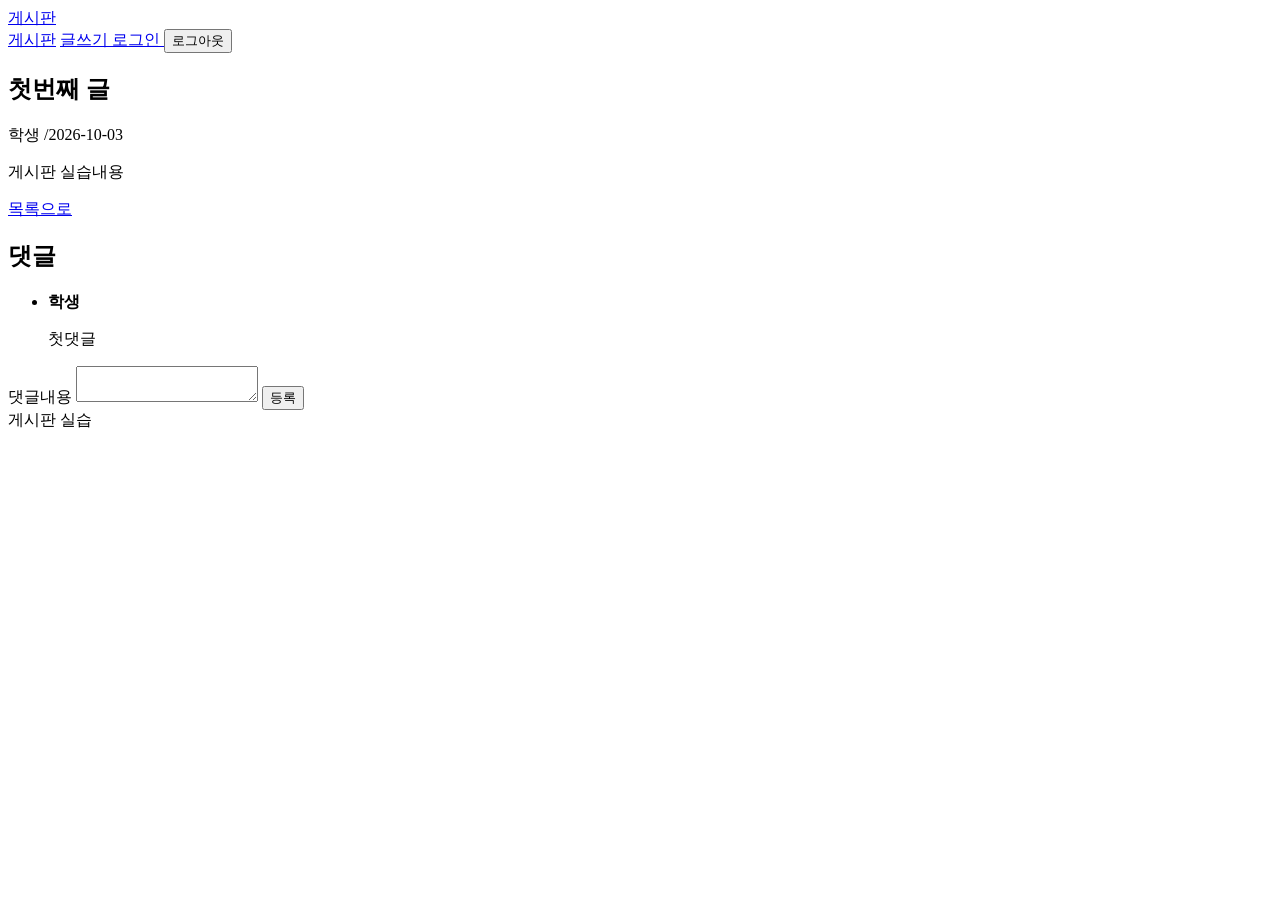
==== detail.html @ fdbb1ca3 "로그인" ====
<!DOCTYPE html>
<html>

<head>
    <meta charset="UTF-8">
    <title>게시판</title>
</head>

<body>
    <header>
        <a class="brand" id="" href="index.html"> 게시판</a>
        <nav>
            <a href="index.html">게시판</a>
            <a class="write-link" href="write.html"> 글쓰기 </a>
            <a class="login-link" href="login.html"> 로그인 </a>
            <button class="logout-button" type="button"> 로그아웃</button>
        </nav>
    </header>
    <main>
        <article>
            <h1 id="post-title">첫번째 글</h1>
            <p id="post-meta" class="meta">학생 /2026-10-03</p>
            <p id="post-content">게시판 실습내용</p>
        </article>
        <a href="index.html">목록으로</a>

        <section id="comments-section">
            <h2>댓글</h2>
            <!---댓글 목록영역----->
            <ul>
                <li>
                    <strong>학생</strong>
                    <p>첫댓글</p>
                </li>
            </ul>
            <!---댓글 입력창----->

            <form id="comment-form">
                <label>댓글내용</label>
                <textarea id="comment-content" name="content" required></textarea>
                <button type="button">등록</button>
            </form>
        </section>

    </main>
    <footer>

        게시판 실습
    </footer>

</body>

</html>
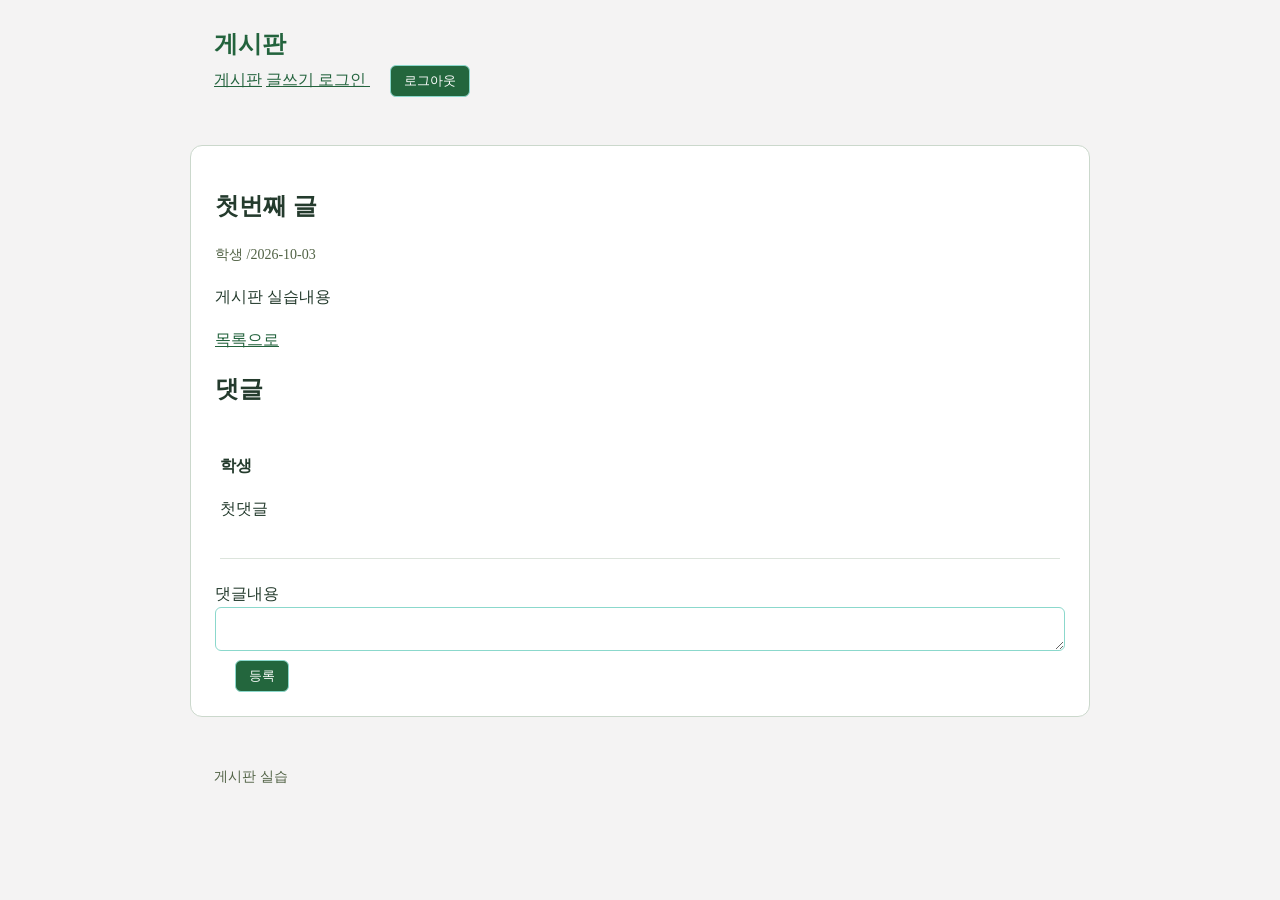
==== commit dba4923f: "스타일시트 추가" ====
--- a/detail.html
+++ b/detail.html
@@ -4,6 +4,7 @@
 <head>
     <meta charset="UTF-8">
     <title>게시판</title>
+    <link rel="stylesheet" href="style.css">
 </head>
 
 <body>
--- a/style.css
+++ b/style.css
@@ -0,0 +1,88 @@
+* {
+    box-sizing: border-box;
+
+}
+
+body {
+    margin: 0;
+    background: #f4f3f3;
+    color: #243b2d;
+    line-height: 1.7;
+
+}
+
+header,
+main,
+footer {
+    width: 92%;
+    max-width: 900px;
+    margin: 0 auto;
+    padding: 24px;
+
+}
+
+main {
+    margin-top: 24px;
+    margin-bottom: 24px;
+    background: white;
+    border: 1px solid #cbd8cc;
+    border-radius: 12px;
+
+}
+
+a {
+    color: #23633d
+}
+
+h1,
+h2 {
+    line-height: 1.4;
+}
+
+.brand {
+    font-size: 24px;
+    font-weight: bold;
+    text-decoration: none;
+}
+
+.meta,
+footer {
+    color: #526346;
+    font-size: 14px;
+}
+
+ul {
+    list-style: none;
+    padding: 5px;
+}
+
+li {
+    padding: 20px 0;
+    border-bottom: 1px solid #dce4dc;
+}
+
+button,
+input,
+textarea {
+    padding: 6px 13px;
+    border: 1px solid #8bd8cc;
+    border-radius: 6px;
+
+}
+
+button {
+    background: #23663d;
+    color: white;
+    cursor: pointer;
+    margin-right: 20px;
+    margin-left: 20px;
+
+}
+
+input,
+textarea {
+    width: 100%;
+    background: white;
+    color: #243b2d;
+
+}
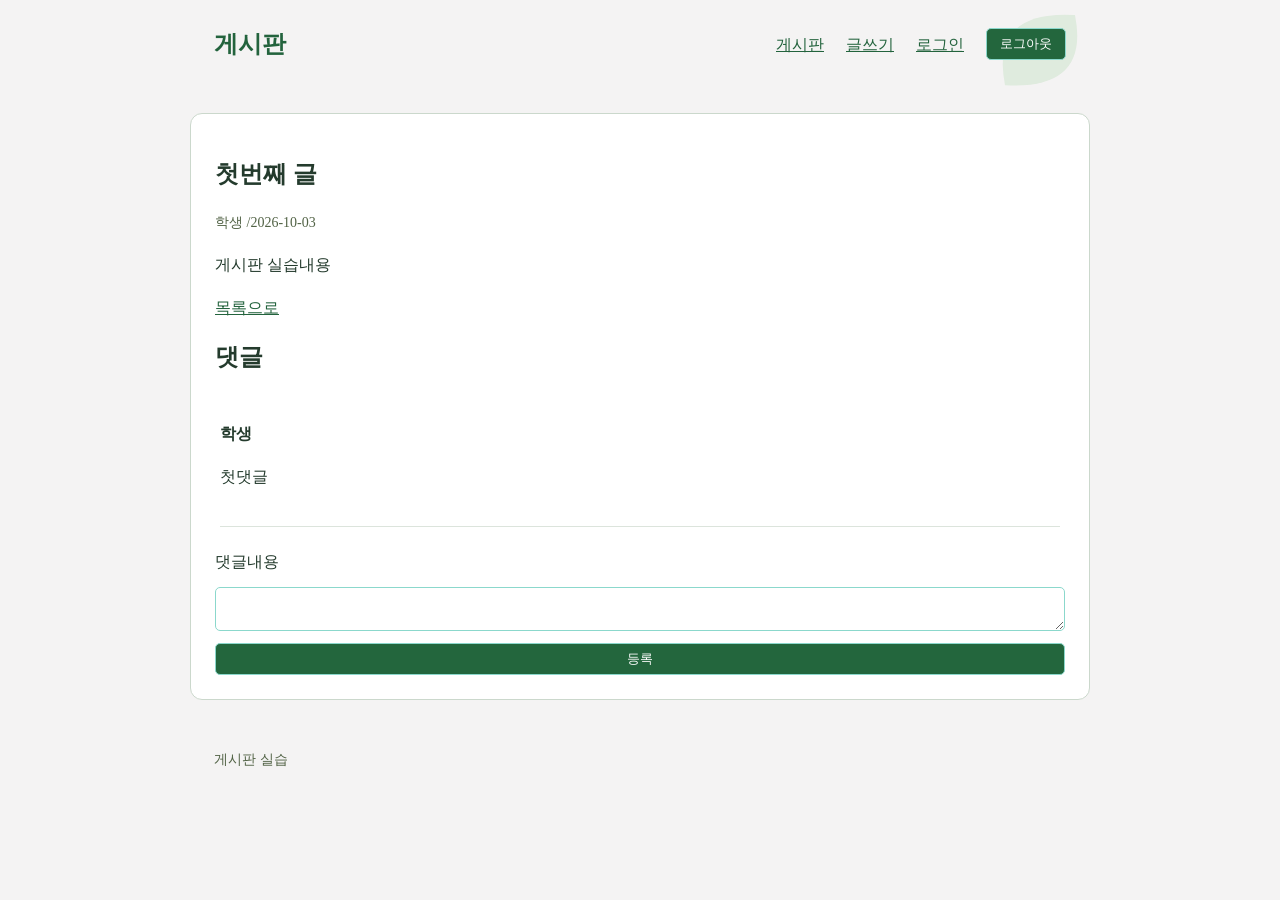
==== commit 94fdbca7: "css플렉스 적용" ====
--- a/detail.html
+++ b/detail.html
@@ -28,7 +28,7 @@
         <section id="comments-section">
             <h2>댓글</h2>
             <!---댓글 목록영역----->
-            <ul>
+            <ul id="comment-list">
                 <li>
                     <strong>학생</strong>
                     <p>첫댓글</p>
--- a/style.css
+++ b/style.css
@@ -66,7 +66,7 @@
 textarea {
     padding: 6px 13px;
     border: 1px solid #8bd8cc;
-    border-radius: 6px;
+    border-radius: 5px;
 
 }
 
@@ -74,8 +74,7 @@
     background: #23663d;
     color: white;
     cursor: pointer;
-    margin-right: 20px;
-    margin-left: 20px;
+
 
 }
 
@@ -85,4 +84,51 @@
     background: white;
     color: #243b2d;
 
+}
+
+header {
+    display: flex;
+    align-items: center;
+    justify-content: space-between;
+    flex-wrap: wrap;
+    gap: 16px;
+    background-image: url('images/leaf.svg');
+    background-repeat: no-repeat;
+    background-position: right top;
+}
+
+nav,
+.meta,
+.pagination {
+    display: flex;
+    align-items: center;
+    gap: 22px;
+}
+
+.pagination {
+    justify-content: center;
+    margin-top: 24px;
+
+}
+
+form {
+    display: flex;
+    flex-direction: column;
+    gap: 12px;
+}
+
+#post-content,
+#comment-list p {
+    white-space: pre-wrap;
+    overflow-wrap: anywhere;
+
+}
+
+.post-list a {
+    overflow-wrap: anywhere;
+}
+
+img {
+    max-width: 100%;
+    height: auto;
 }
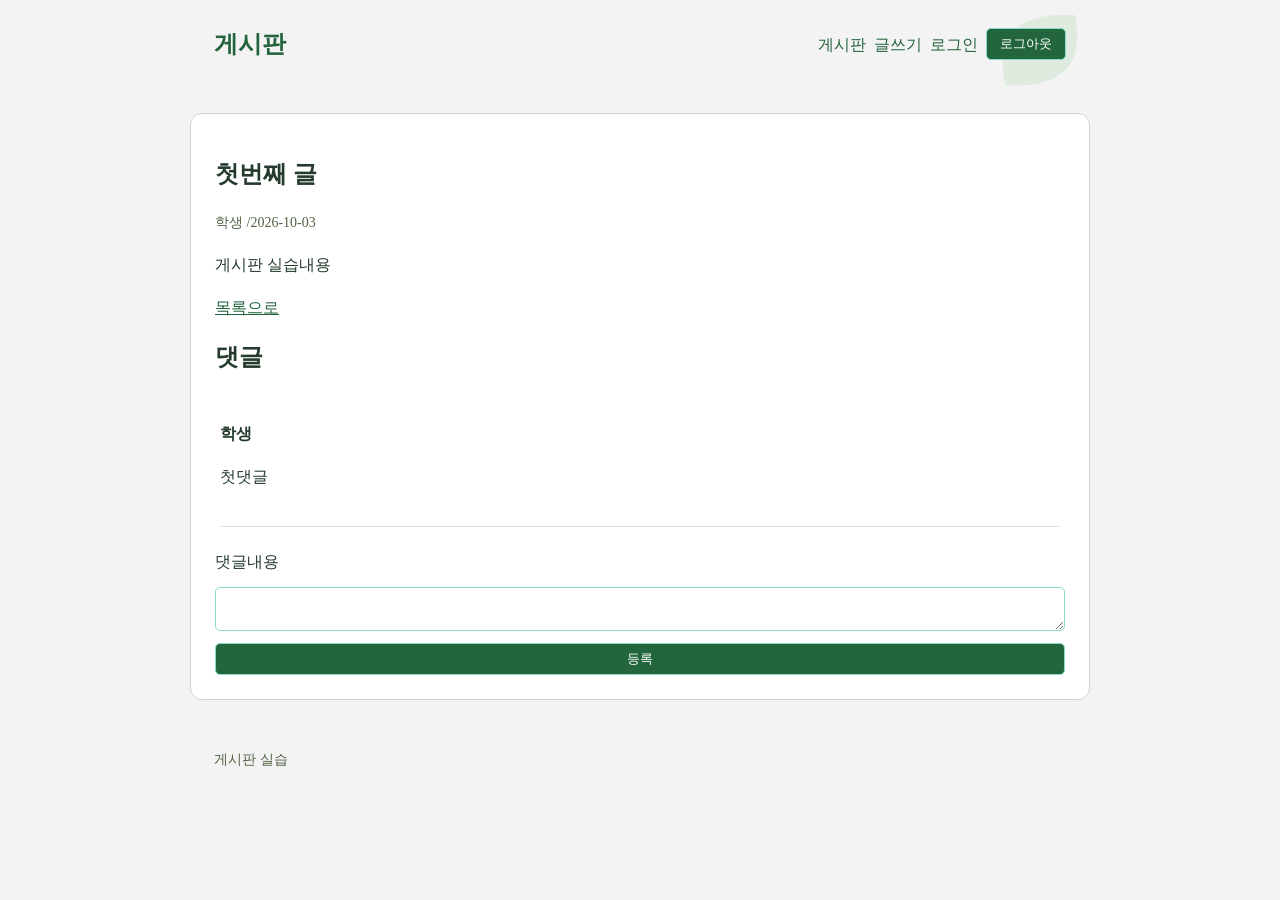
==== commit a8b654e3: "css마지막작업" ====
--- a/detail.html
+++ b/detail.html
@@ -3,6 +3,7 @@
 
 <head>
     <meta charset="UTF-8">
+    <meta name="viewport" content="width=device-width, initial-scale=1.0">
     <title>게시판</title>
     <link rel="stylesheet" href="style.css">
 </head>
--- a/style.css
+++ b/style.css
@@ -67,8 +67,24 @@
     padding: 6px 13px;
     border: 1px solid #8bd8cc;
     border-radius: 5px;
+    transition: background-color 0.15s, transform 0.15s;
+}
 
+button:hover:not(:disabled) {
+    background: #174c2c;
 }
+
+button:active:not(:disabled) {
+    transform: scale(0.98);
+}
+
+button:disabled {
+    background: #647269;
+    cursor: not-allowed;
+}
+
+
+
 
 button {
     background: #23663d;
@@ -131,4 +147,37 @@
 img {
     max-width: 100%;
     height: auto;
+}
+
+
+nav>a {
+
+    text-decoration: none;
+}
+
+form input:focus,
+form textarea:focus {
+    border-color: #23663d;
+}
+
+a:hover {
+    text-decoration: underline;
+}
+
+@media (max-width:600px) {
+
+    header,
+    main,
+    footer {
+        padding: 16px;
+    }
+}
+
+nav {
+    flex-wrap: wrap;
+    gap: 8px;
+}
+
+button[type="submit"] {
+    width: 100px;
 }
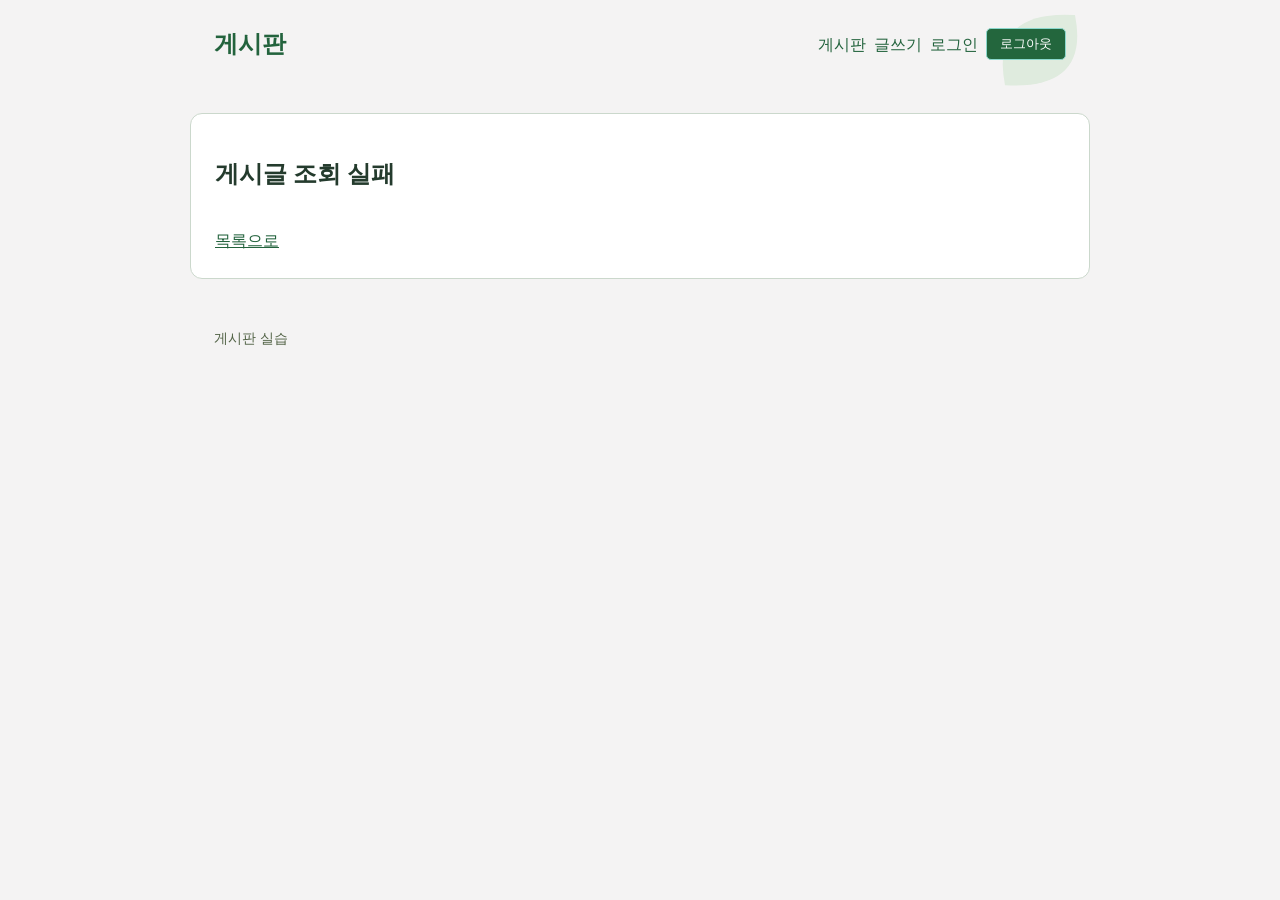
==== commit a0000c44: "write.js추가" ====
--- a/detail.html
+++ b/detail.html
@@ -1,55 +1,55 @@
-<!DOCTYPE html>
+<!doctype html>
 <html>
+  <head>
+    <meta charset="UTF-8" />
+    <meta name="viewport" content="width=device-width, initial-scale=1.0" />
+    <title>게시판</title>
 
-<head>
-    <meta charset="UTF-8">
-    <meta name="viewport" content="width=device-width, initial-scale=1.0">
-    <title>게시판</title>
-    <link rel="stylesheet" href="style.css">
-</head>
+    <link rel="stylesheet" href="style.css" />
+    <script defer src="js/storage.js"></script>
+    <script defer src="js/render.js"></script>
 
-<body>
+    <script defer src="js/detail.js"></script>
+  </head>
+
+  <body>
     <header>
-        <a class="brand" id="" href="index.html"> 게시판</a>
-        <nav>
-            <a href="index.html">게시판</a>
-            <a class="write-link" href="write.html"> 글쓰기 </a>
-            <a class="login-link" href="login.html"> 로그인 </a>
-            <button class="logout-button" type="button"> 로그아웃</button>
-        </nav>
+      <a class="brand" id="" href="index.html"> 게시판</a>
+      <nav>
+        <a href="index.html">게시판</a>
+        <a class="write-link" href="write.html"> 글쓰기 </a>
+        <a class="login-link" href="login.html"> 로그인 </a>
+        <button class="logout-button" type="button">로그아웃</button>
+      </nav>
     </header>
     <main>
-        <article>
-            <h1 id="post-title">첫번째 글</h1>
-            <p id="post-meta" class="meta">학생 /2026-10-03</p>
-            <p id="post-content">게시판 실습내용</p>
-        </article>
-        <a href="index.html">목록으로</a>
+      <article>
+        <h1 id="post-title"></h1>
+        <p id="post-meta" class="meta"></p>
+        <p id="post-content"></p>
+      </article>
+      <a href="index.html">목록으로</a>
 
-        <section id="comments-section">
-            <h2>댓글</h2>
-            <!---댓글 목록영역----->
-            <ul id="comment-list">
-                <li>
-                    <strong>학생</strong>
-                    <p>첫댓글</p>
-                </li>
-            </ul>
-            <!---댓글 입력창----->
+      <section id="comments-section">
+        <h2>댓글</h2>
+        <!---댓글 목록영역----->
+        <p id="comment-massege"></p>
+        <ul id="comment-list">
+          <li>
+            <strong>학생</strong>
+            <p>첫댓글</p>
+          </li>
+        </ul>
+        <!---댓글 입력창----->
 
-            <form id="comment-form">
-                <label>댓글내용</label>
-                <textarea id="comment-content" name="content" required></textarea>
-                <button type="button">등록</button>
-            </form>
-        </section>
+        <form id="comment-form">
+          <label>댓글내용</label>
+          <textarea id="comment-content" name="content" required></textarea>
 
+          <button type="submit">등록</button>
+        </form>
+      </section>
     </main>
-    <footer>
-
-        게시판 실습
-    </footer>
-
-</body>
-
-</html>+    <footer>게시판 실습</footer>
+  </body>
+</html>
--- a/style.css
+++ b/style.css
@@ -178,6 +178,7 @@
     gap: 8px;
 }
 
+/*버튼 중에 submit만 위드 100px */
 button[type="submit"] {
     width: 100px;
 }
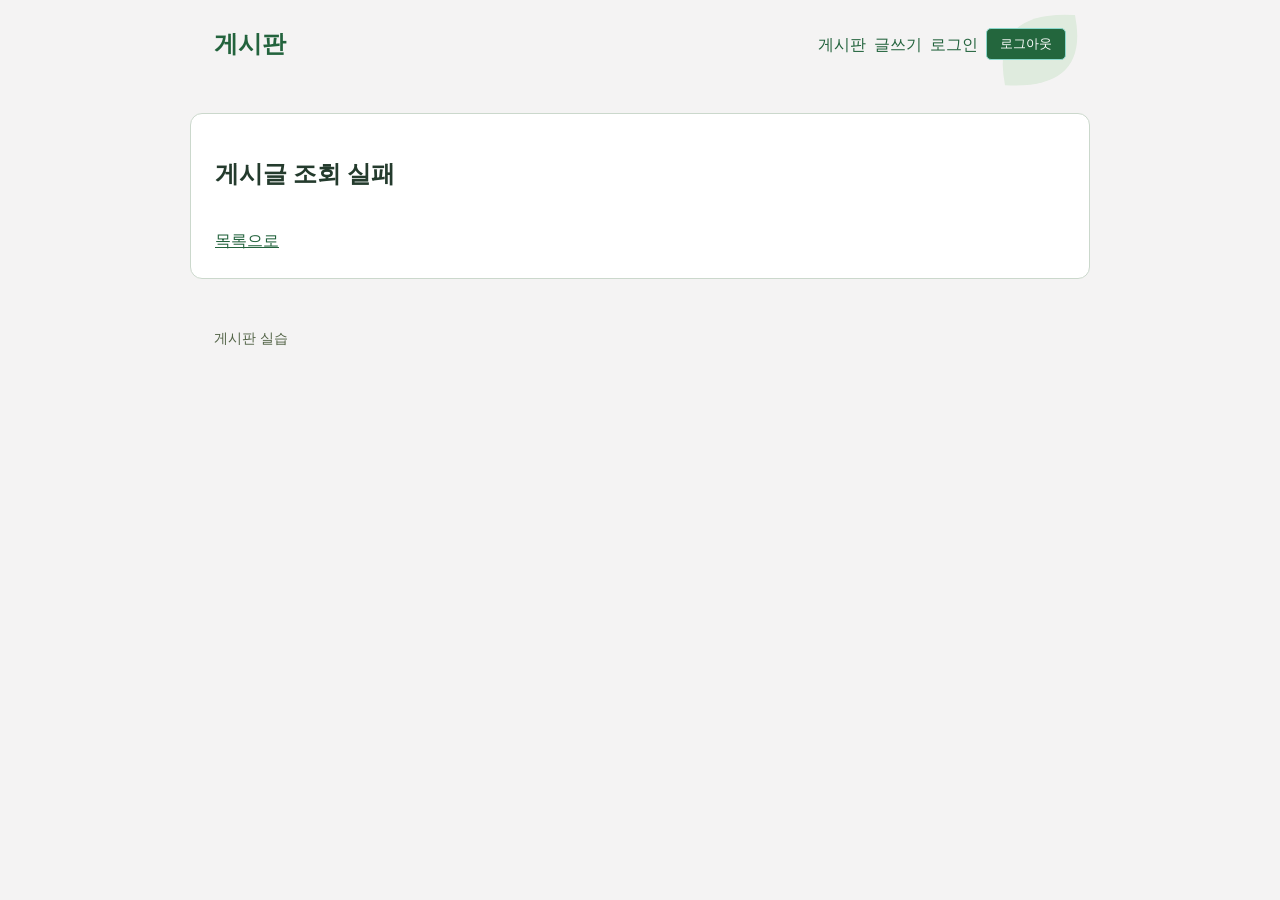
==== commit 627b67ff: "로그인연동" ====
--- a/detail.html
+++ b/detail.html
@@ -33,7 +33,7 @@
       <section id="comments-section">
         <h2>댓글</h2>
         <!---댓글 목록영역----->
-        <p id="comment-massege"></p>
+        <p id="comment-message"></p>
         <ul id="comment-list">
           <li>
             <strong>학생</strong>
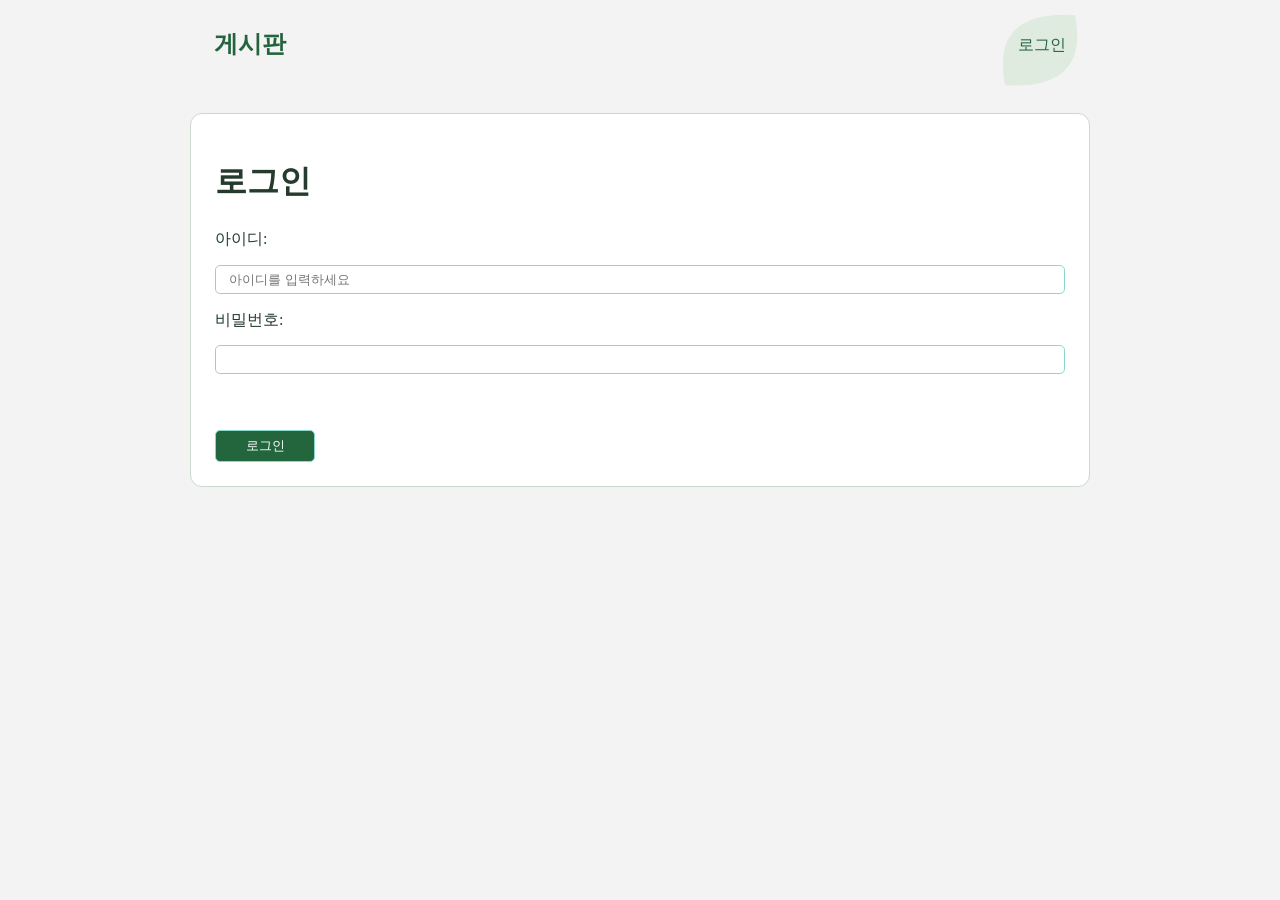
==== commit ad6643f9: "게시글 등록·상세 조회 API 연동 및 공통 요청 함수 적용" ====
--- a/detail.html
+++ b/detail.html
@@ -2,23 +2,24 @@
 <html>
   <head>
     <meta charset="UTF-8" />
-    <meta name="viewport" content="width=device-width, initial-scale=1.0" />
     <title>게시판</title>
+    <link rel="stylesheet" href="style.css" />
+    <meta name="viewport" content="width=device-width, initial-scale=1" />
 
-    <link rel="stylesheet" href="style.css" />
+    <script defer src="js/auth.js"></script>
+    <script defer src="js/api.js"></script>
     <script defer src="js/storage.js"></script>
     <script defer src="js/render.js"></script>
-
     <script defer src="js/detail.js"></script>
   </head>
-
   <body>
     <header>
-      <a class="brand" id="" href="index.html"> 게시판</a>
+      <!--헤더 영역-->
+      <a class="brand" href="index.html">게시판</a>
       <nav>
         <a href="index.html">게시판</a>
-        <a class="write-link" href="write.html"> 글쓰기 </a>
-        <a class="login-link" href="login.html"> 로그인 </a>
+        <a class="write-link" href="write.html">글쓰기</a>
+        <a class="login-link" href="login.html">로그인</a>
         <button class="logout-button" type="button">로그아웃</button>
       </nav>
     </header>
@@ -27,26 +28,19 @@
         <h1 id="post-title"></h1>
         <p id="post-meta" class="meta"></p>
         <p id="post-content"></p>
+        <p id="post-message"></p>
       </article>
       <a href="index.html">목록으로</a>
-
       <section id="comments-section">
         <h2>댓글</h2>
-        <!---댓글 목록영역----->
+        <!--댓글 목록 영역-->
         <p id="comment-message"></p>
-        <ul id="comment-list">
-          <li>
-            <strong>학생</strong>
-            <p>첫댓글</p>
-          </li>
-        </ul>
-        <!---댓글 입력창----->
-
+        <ul id="comment-list"></ul>
+        <!--댓글 입력창-->
         <form id="comment-form">
-          <label>댓글내용</label>
+          <lable>댓글 내용</lable>
           <textarea id="comment-content" name="content" required></textarea>
-
-          <button type="submit">등록</button>
+          <button type="submit">댓글 등록</button>
         </form>
       </section>
     </main>
